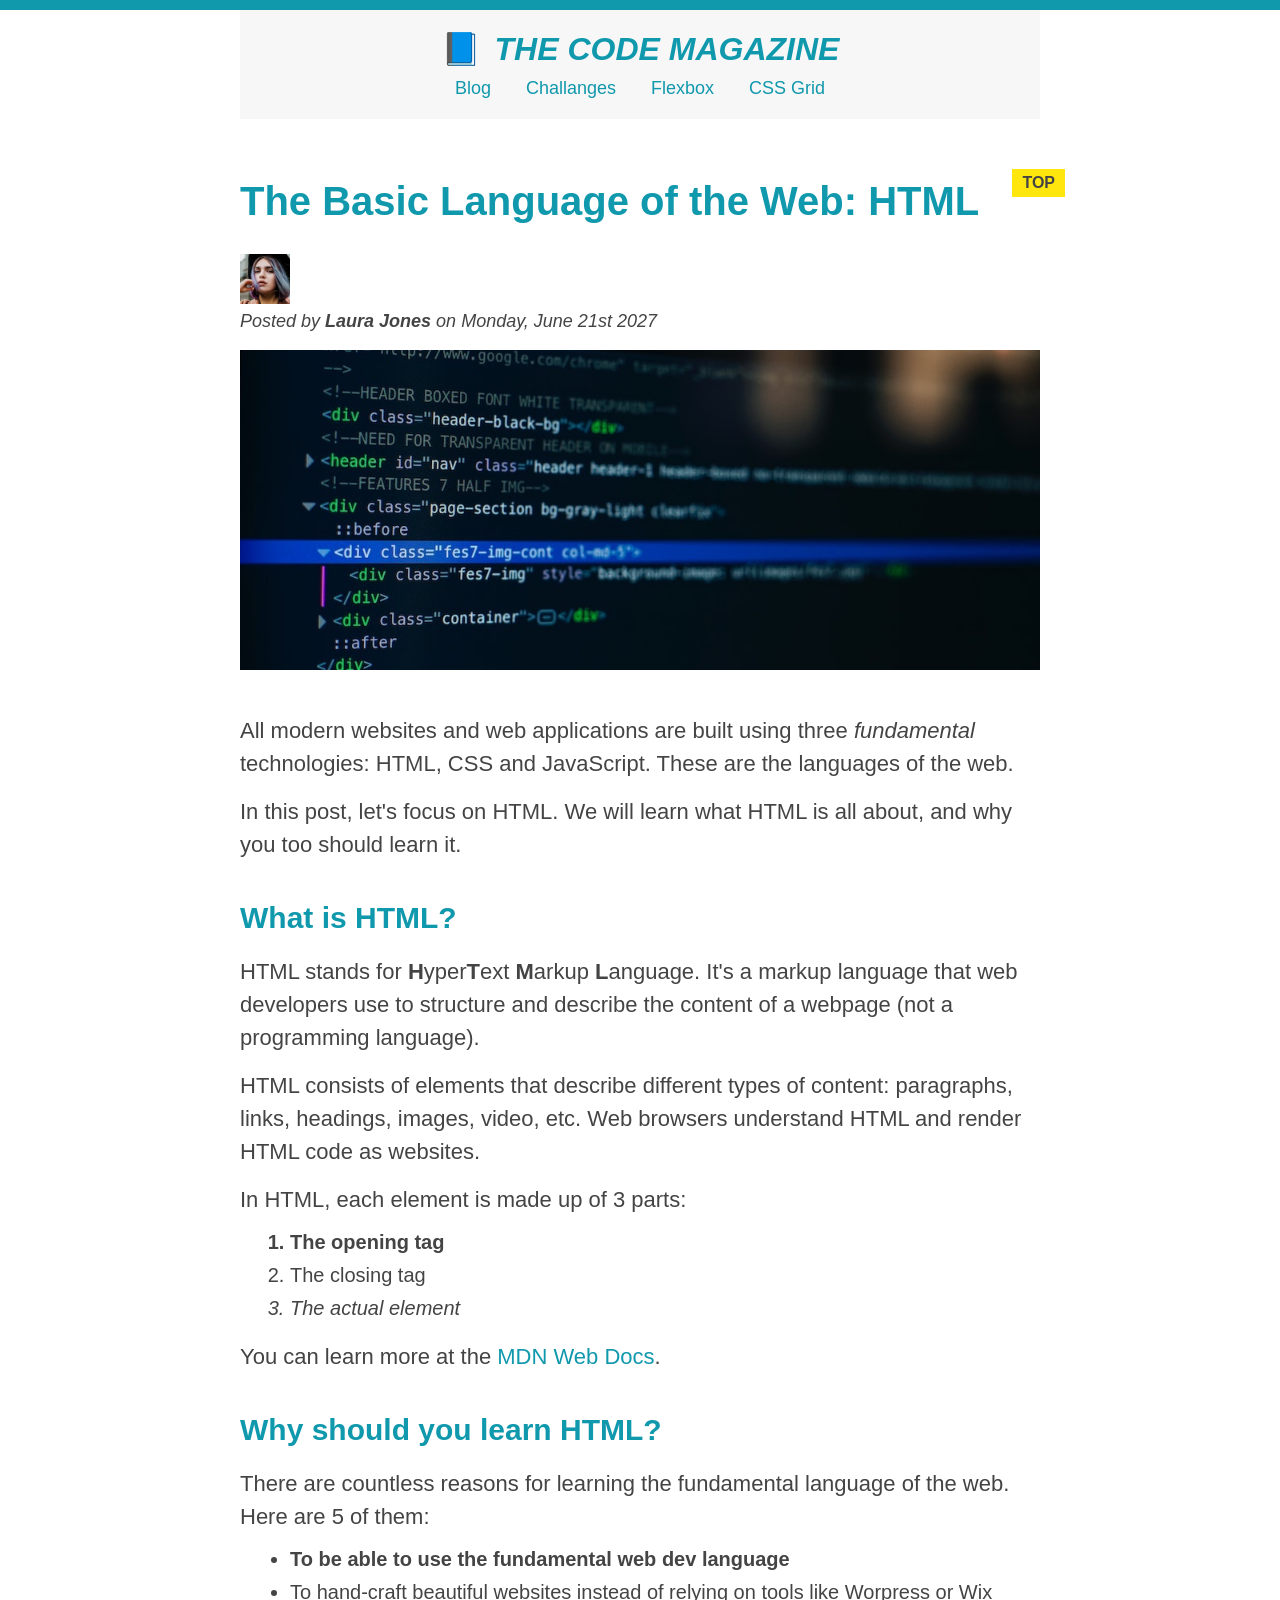
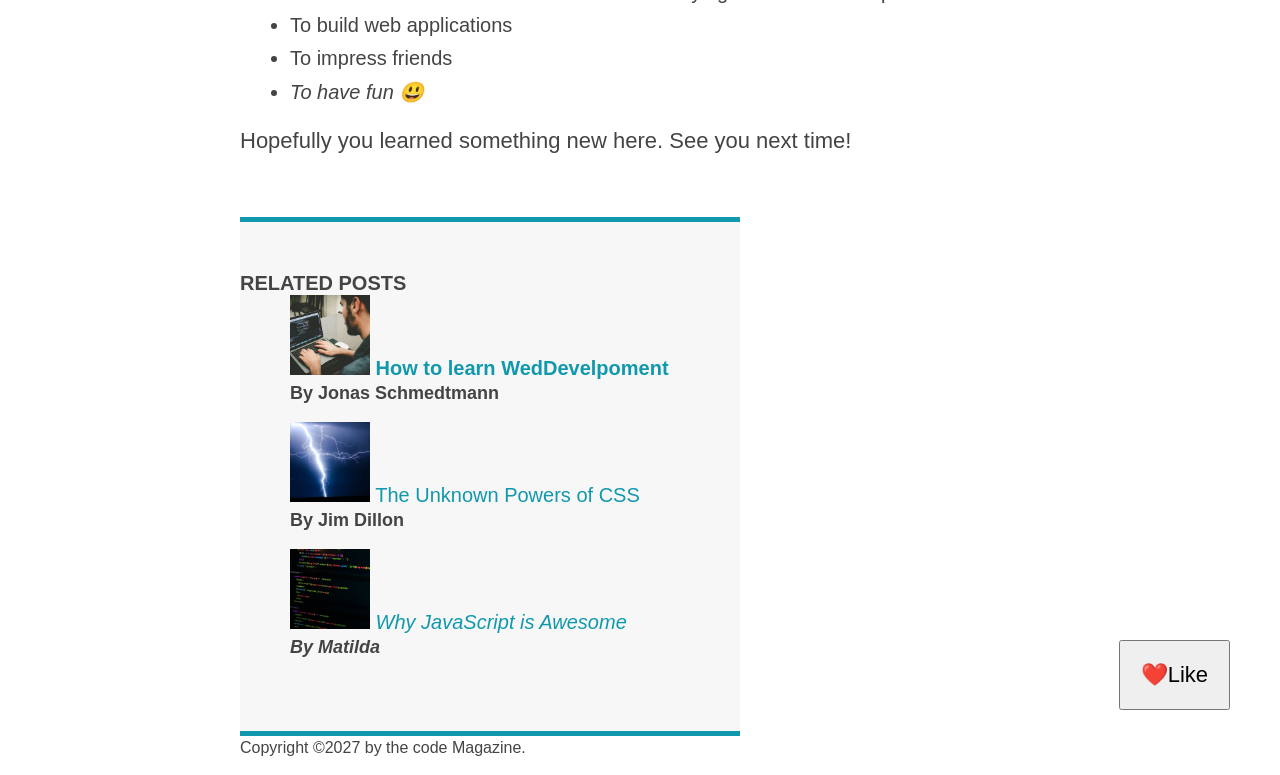
==== index.html @ 28ff084d "Initial commit Co-Authored-By: Claude Sonnet 5 <noreply@anthropic.com>" ====
<!doctype html>
<html lang="en">
  <meta charaset="UTF-8" />
  <link href="style.css" rel="stylesheet" />

  <head>
    <title>The Basic Language of the Web: HTML</title>
  </head>

  <body>
    <!-- 
    <h1>The Basic Language of the Web: HTML</h1>
    <h2>The Basic Language of the Web: HTML</h2>
    <h3>The Basic Language of the Web: HTML</h3>
    <h4>The Basic Language of the Web: HTML</h4>
    <h5>The Basic Language of the Web: HTML</h5>
    <h6>The Basic Language of the Web: HTML</h6>
    -->

    <div class="container">

    <header class="main-header">
      <h1>📘 The Code Magazine</h1>

      <nav>
        <a href="blog.html">Blog</a>
        <a href="#">Challanges</a>
        <a href="#">Flexbox</a>
        <a href="#">CSS Grid</a>
      </nav>
    </header>

    <article>
      <header class="post-header">
        <h2>The Basic Language of the Web: HTML</h2>

        <img
          src="img/laura-jones.jpg"
          alt="Headshot of Laura Jones"
          height="50"
          width="50"
          
        />

        <p id="author">
          Posted by <strong>Laura Jones</strong> on Monday, June 21st 2027
        </p>

        <img
          src="img/post-img.jpg"
          alt="HTML code on a screen"
          width="500"
          hegiht="200"
          class="post-img"
        />
        <button>❤️Like</button>
      </header>

      <p>
        All modern websites and web applications are built using three
        <em>fundamental</em>
        technologies: HTML, CSS and JavaScript. These are the languages of the
        web.
      </p>

      <p>
        In this post, let's focus on HTML. We will learn what HTML is all about,
        and why you too should learn it.
      </p>

      <h3>What is HTML?</h3>
      <p>
        HTML stands for <strong>H</strong>yper<strong>T</strong>ext
        <strong>M</strong>arkup <strong>L</strong>anguage. It's a markup
        language that web developers use to structure and describe the content
        of a webpage (not a programming language).
      </p>
      <p>
        HTML consists of elements that describe different types of content:
        paragraphs, links, headings, images, video, etc. Web browsers understand
        HTML and render HTML code as websites.
      </p>
      <p>In HTML, each element is made up of 3 parts:</p>

      <ol>
        <li class="first-li">The opening tag</li>
        <li>The closing tag</li>
        <li>The actual element</li>
      </ol>

      <p>
        You can learn more at the
        <a
          href="https://developer.mozilla.org/en-US/docs/Web/HTML"
          target="_blank"
          >MDN Web Docs</a
        >.
      </p>

      <h3>Why should you learn HTML?</h3>
      <p>
        There are countless reasons for learning the fundamental language of the
        web. Here are 5 of them:
      </p>

      <ul>
        <li class="first-li">
          To be able to use the fundamental web dev language
        </li>
        <li>
          To hand-craft beautiful websites instead of relying on tools like
          Worpress or Wix
        </li>
        <li>To build web applications</li>
        <li>To impress friends</li>
        <li>To have fun 😃</li>
      </ul>

      <p>Hopefully you learned something new here. See you next time!</p>
    </article>

    <aside>
      <h4>Related posts</h4>
      <ul class="related">
        <li>
          <img
            src="img/related-1.jpg"
            alt="Man typing on laptop"
            height="80"
            width="80"
          />
          <a href="#">How to learn WedDevelpoment</a>
          <p class="related-author">By Jonas Schmedtmann</p>
        </li>
        <li>
          <img
            src="img/related-2.jpg"
            alt="lightning bolt"
            height="80"
            width="80"
          />
          <a href="#">The Unknown Powers of CSS</a>
          <p class="related-author">By Jim Dillon</p>
        </li>
        <li>
          <img
            src="img/related-3.jpg"
            alt="lines of code"
            height="80"
            width="80"
          />
          <a href="#">Why JavaScript is Awesome</a>
          <p class="related-author">By Matilda</p>
        </li>
      </ul>
    </aside>

    <footer>
      <p id="copyright" class="copyright text"">
        Copyright &copy;2027 by the code Magazine.
      </p>
    </footer>
    </div>
  </body>
</html>
---- style.css ----
* {
  margin: 0;
  padding: 0;
}

body {
  color: #444;
  font-family: sans-serif;

  border-top: 10px solid #1098ad;
  position: relative;
}

.container {
  width: 800px;
  margin: 0 auto;
}

.main-header {
  background-color: #f7f7f7;
  /* padding: 20px;
  padding-left: 40px;
  padding-right: 40px; */
  padding: 20px 40px;
  margin-bottom: 60px;
  /* height: 80px; */
}

nav {
  font-size: 18px;
  text-align: center;
}

article {
  margin-bottom: 60px;
}

.post-header {
  margin-bottom: 40px;
}

aside {
  background-color: #f7f7f7;
  border-top: 5px solid #1098ad;
  border-bottom: 5px solid #1098ad;
  padding: 50px 0;
  width: 500px;
}

h1,
h2,
h3 {
  color: #1098ad;
}

h1 {
  font: size 20px;
  text-transform: uppercase;
  font-style: italic;
  text-align: center;
}

h2 {
  font-size: 40px;
  margin-bottom: 30px;
}

h3 {
  font-size: 30px;
  margin-bottom: 20px;
  margin-top: 40px;
}

h4 {
  font-size: 20px;
  text-transform: uppercase;
  text-align: center;
  display: inline;
}

p {
  font-size: 22px;
  line-height: 1.5;
  margin-bottom: 15px;
}

ul,
ol {
  margin-left: 50px;
  margin-bottom: 20px;
}

li {
  font-size: 20px;
  margin-bottom: 10px;
  /* display: inline; */
}

li:last-child {
  margin-bottom: 0;
}

/*footer p {
  font-size: 16px;
 }  */

/*header p {
  font-style: italic;
} */

#author {
  font-style: italic;
  font-size: 18px;
}

#copyright {
  font-size: 16px;
}

.related-author {
  font-size: 18px;
  font-weight: bold;
}

.related {
  list-style: none;
}

/* .first-li {
  font-weight: bold;
}
*/

li:first-child {
  font-weight: bold;
}

li:last-child {
  font-style: italic;
}

article p:first-child {
  color: red;
}

/* Styling Links */

a:link {
  color: #1098ad;
  text-decoration: none;
}

a:visited {
  color: #1098ad;
}

a:hover {
  color: orangered;
  font-weight: bold;
  text-decoration: underline orangered;
}

a:active {
  background-color: black;
  font-style: italic;
}

.post-img {
  width: 100%;
  height: auto;
}

/* Resolving conflicts */
/*
#copyright {
  color: red;
}

.copyright {
  color: blue;
}

.text {
  color: yellow;
}

footer p {
  color: green;
}
*/

nav a:link {
  /* background-color: orangered;
  margin: 20px;
  padding: 20px;

  display: block; */

  margin-right: 30px;
  margin-top: 10px;
  display: inline-block;
}

nav a:link:last-child {
  margin-right: 0;
}

button {
  padding: 20px;
  font-size: 22px;
  cursor: pointer;

  position: absolute;
  /* top: 0;
  left: 0; */

  bottom: 50px;
  right: 50px;
}

h1::first-letter {
  font-style: normal;
  margin-right: 5px;
}

h2 {
  position: relative;
}

h2::after {
  content: "TOP";
  background-color: #ffe70e;
  color: #444;
  font-size: 16px;
  font-weight: bold;
  display: inline-block;
  padding: 5px 10px;
  position: absolute;
  top: -10px;
  right: -25px;
}
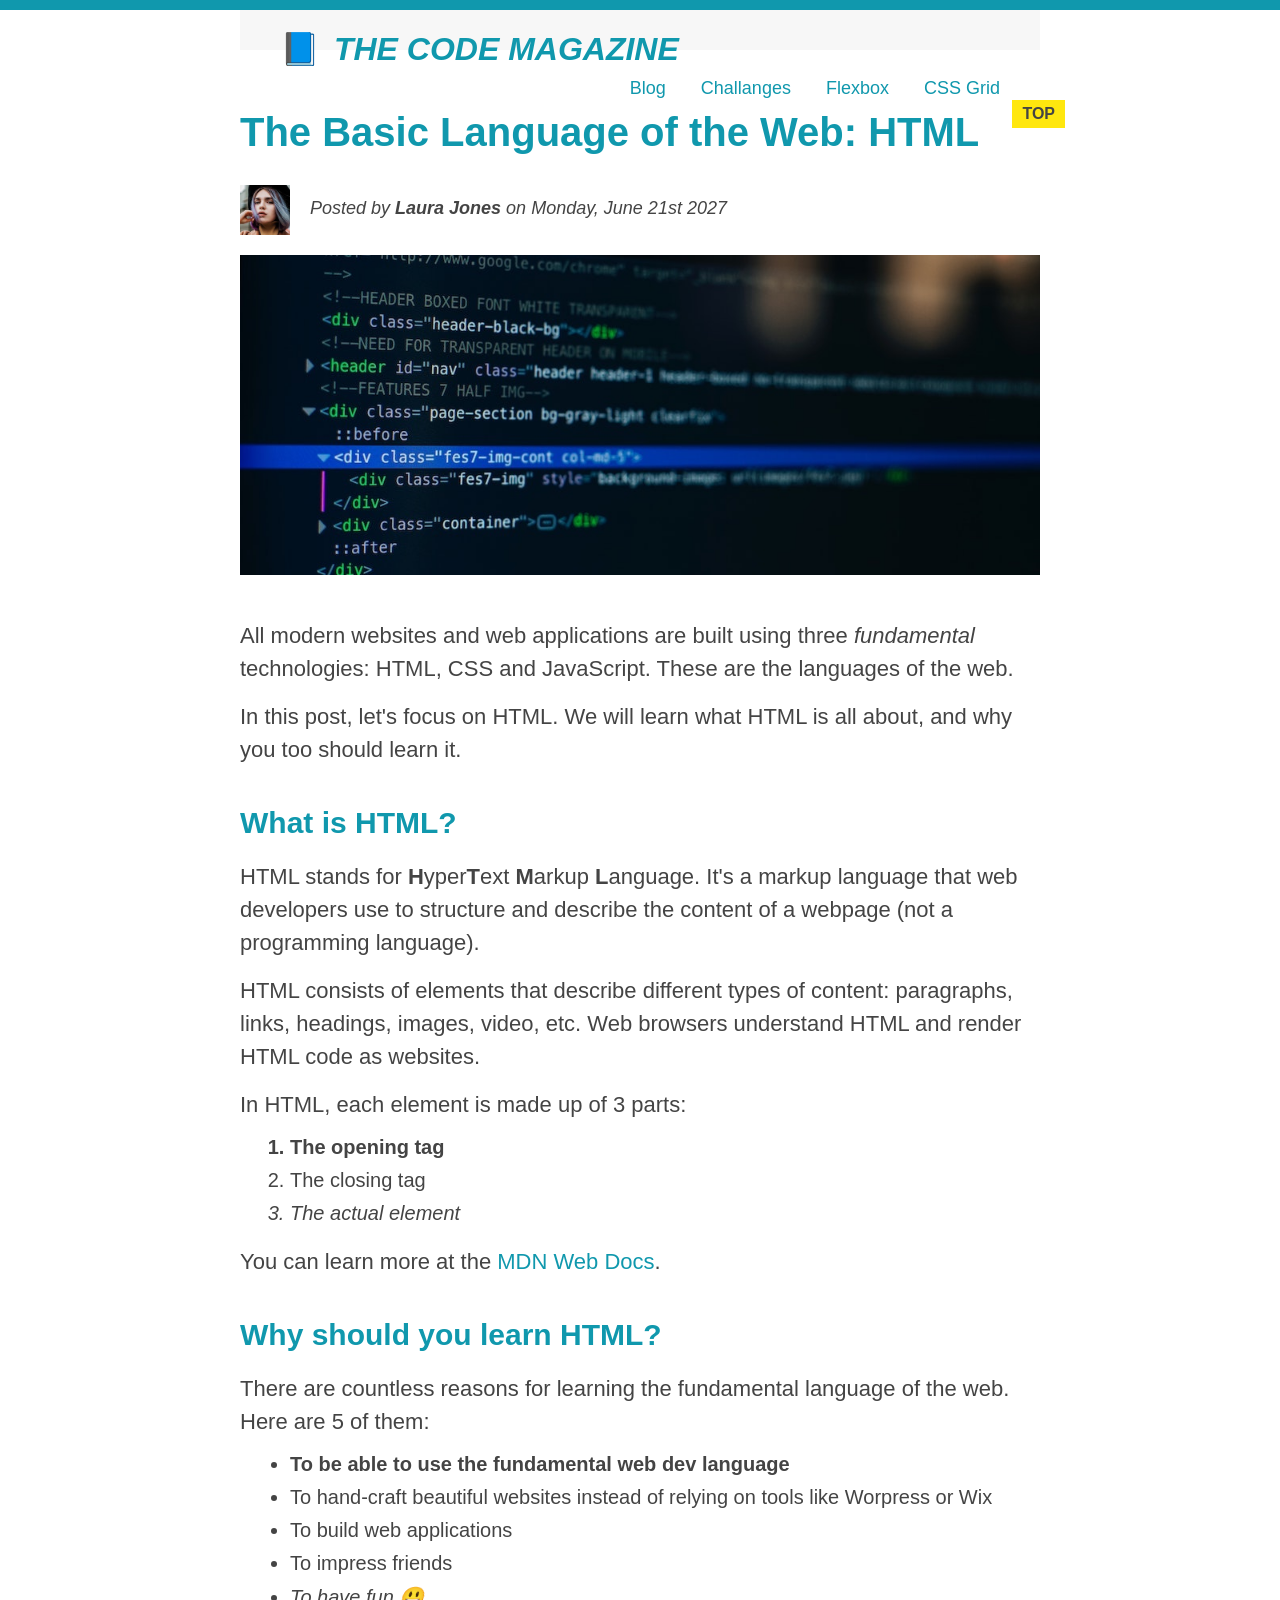
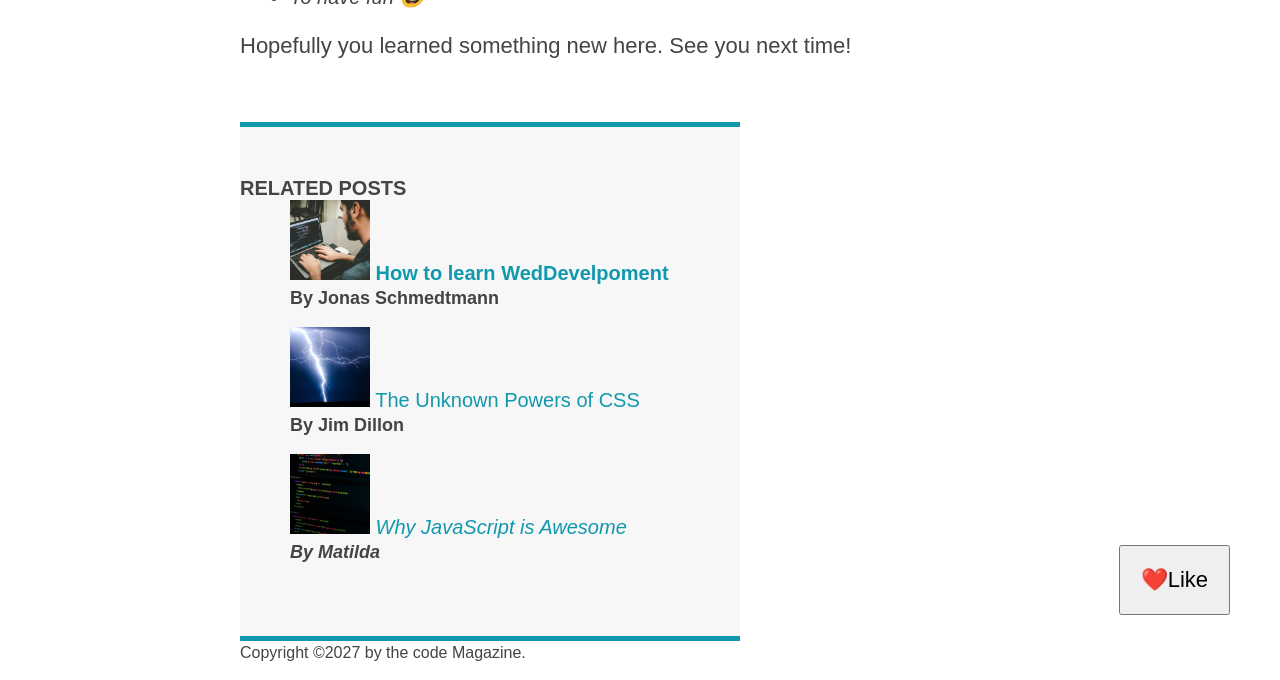
==== commit 4a9cbc59: "Add float layout for author image, author text, h1 and nav Co-Authored-By: Claude Opus 5.5 <noreply@" ====
--- a/index.html
+++ b/index.html
@@ -39,10 +39,11 @@
           alt="Headshot of Laura Jones"
           height="50"
           width="50"
+          class="author-img"
           
         />
 
-        <p id="author">
+        <p id="author" class="author">
           Posted by <strong>Laura Jones</strong> on Monday, June 21st 2027
         </p>
 
--- a/style.css
+++ b/style.css
@@ -28,7 +28,7 @@
 
 nav {
   font-size: 18px;
-  text-align: center;
+  /* text-align: center; */
 }
 
 article {
@@ -239,3 +239,24 @@
   top: -10px;
   right: -25px;
 }
+
+/* FLOATS */
+.author-img {
+  float: left;
+  margin-bottom: 20px;
+}
+
+.author {
+  /* padding-left: 80px; */
+  float: left;
+  margin-top: 10px;
+  margin-left: 20px;
+}
+
+h1 {
+  float: left;
+}
+
+nav {
+  float: right;
+}
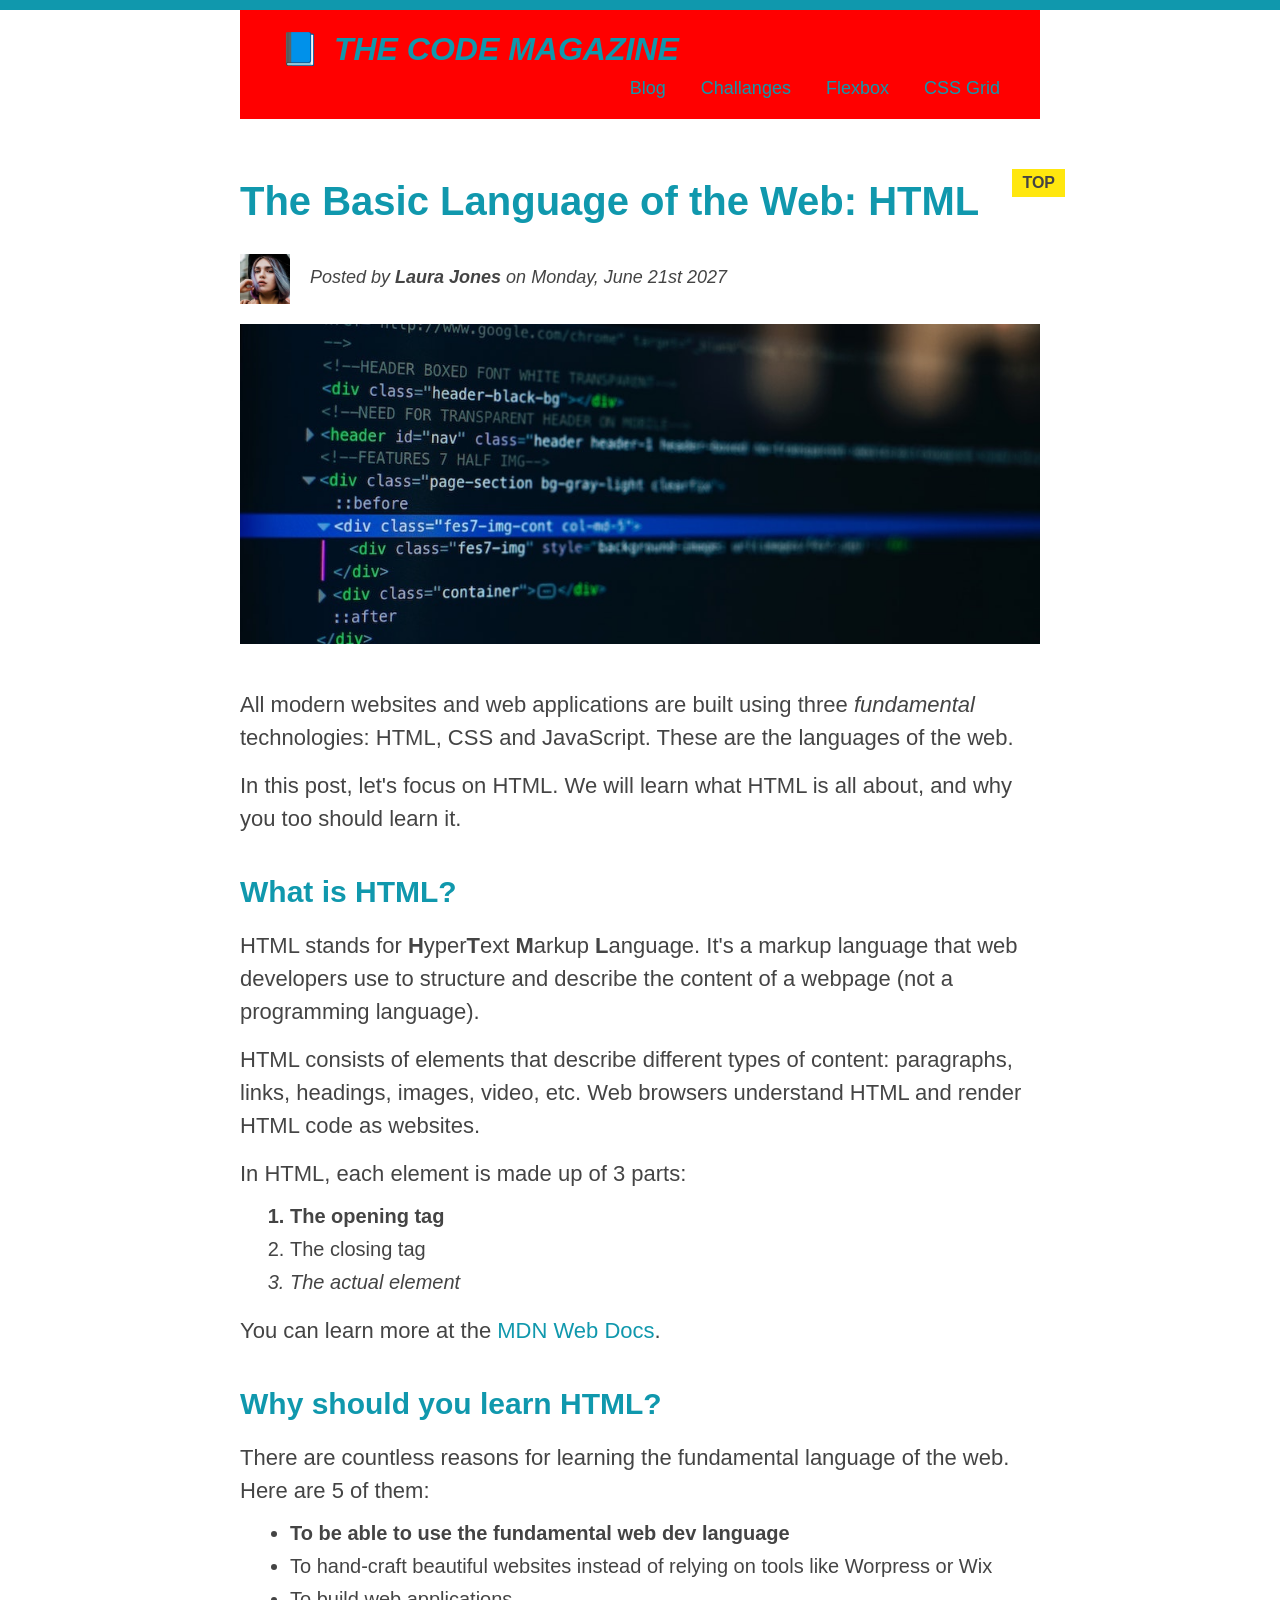
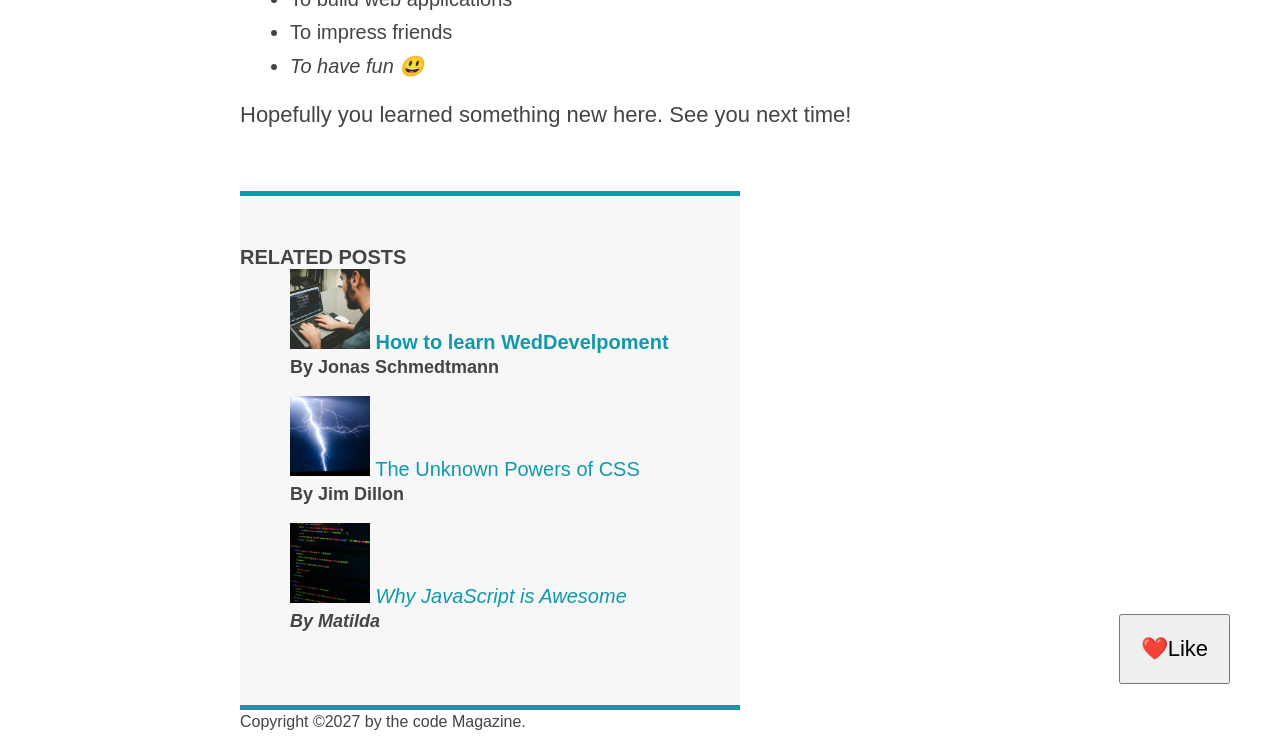
==== commit 0e209bf8: "Add clearfix to main header to contain floated children Co-Authored-By: Claude Opus 5.5 <noreply@ant" ====
--- a/index.html
+++ b/index.html
@@ -19,7 +19,7 @@
 
     <div class="container">
 
-    <header class="main-header">
+    <header class="main-header clearfix">
       <h1>📘 The Code Magazine</h1>
 
       <nav>
@@ -28,6 +28,8 @@
         <a href="#">Flexbox</a>
         <a href="#">CSS Grid</a>
       </nav>
+
+      <!-- <div class="clear"></div> -->
     </header>
 
     <article>
--- a/style.css
+++ b/style.css
@@ -18,6 +18,7 @@
 
 .main-header {
   background-color: #f7f7f7;
+  background-color: red;
   /* padding: 20px;
   padding-left: 40px;
   padding-right: 40px; */
@@ -260,3 +261,13 @@
 nav {
   float: right;
 }
+
+.clear {
+  clear: both;
+}
+
+.clearfix::after {
+  clear: both;
+  content: "";
+  display: block;
+}
